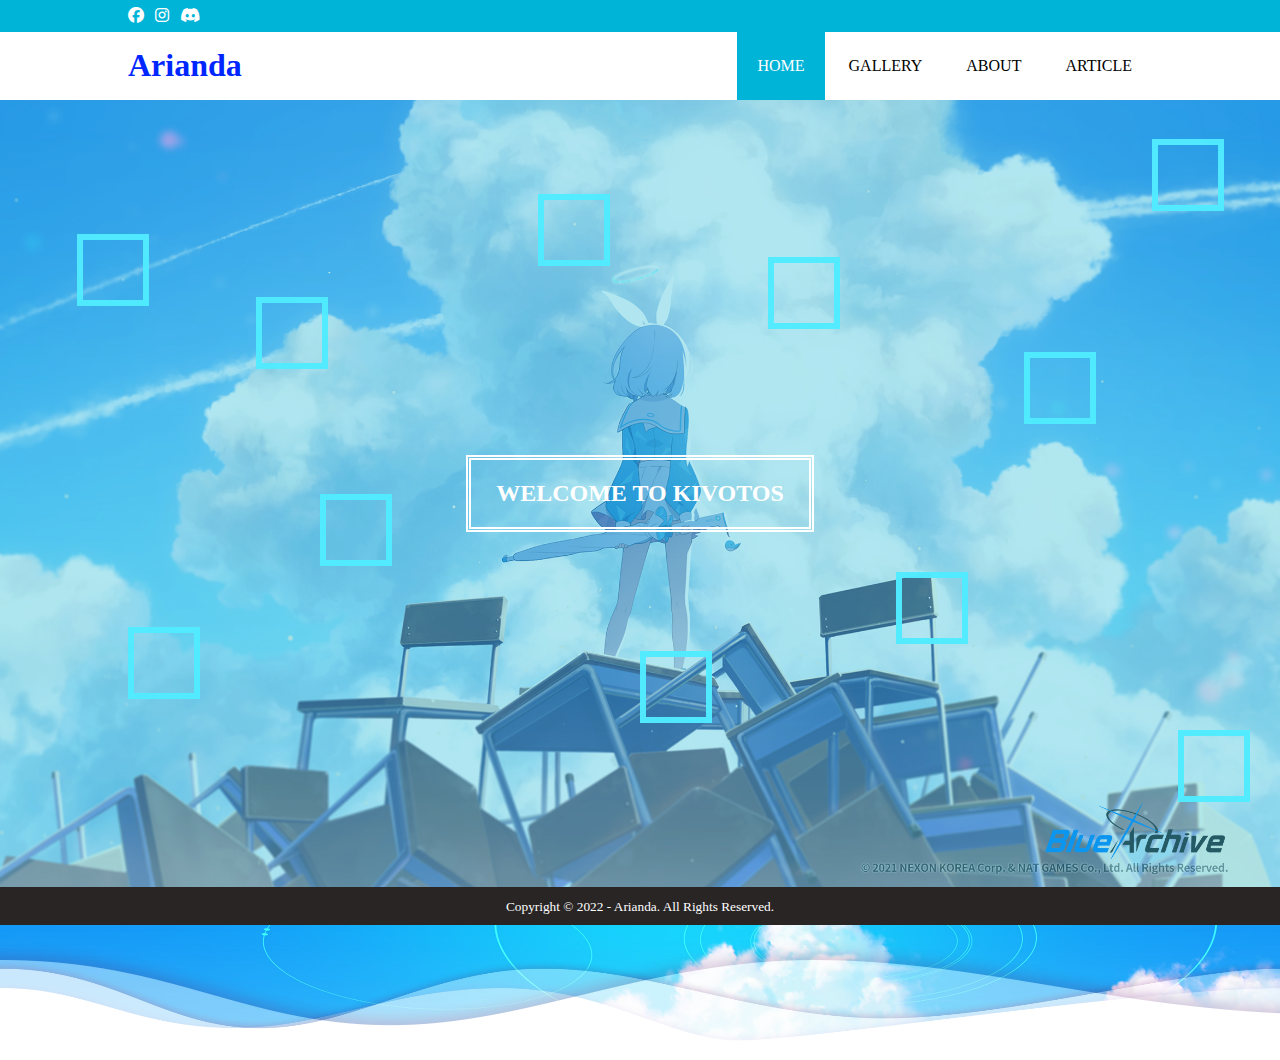
==== Posttest2/index.html @ 8d192fd5 "Add files via upload" ====
<!DOCTYPE html>
<html>
<head>
    <meta charset="utf-8">
    <meta name="viewport" content="width=device-width, initial-scale=1">
    <title>Muhammad Arianda Saputra</title>
    <link rel="stylesheet" type="text/css" href="css/style.css">
    <link rel="stylesheet" type="text/css" href="https://cdnjs.cloudflare.com/ajax/libs/font-awesome/6.1.1/css/all.min.css">
</head>
<body>

    <!-- header -->
    <div class="medsos">
        <div class="container">
            <ul>
                <li><a href="https://www.facebook.com/aria.nda.925059"><i class="fa-brands fa-facebook"></i></a></li>
                <li><a href="https://www.instagram.com/arsa_arianda/"><i class="fa-brands fa-instagram"></i></a></li>
                <li><a href="https://discord.com/channels/543075751478427650/543075752002977793"><i class="fa-brands fa-discord"></i></a></li>
            </ul>
        </div>
    </div>
    <header>
        <div class="container">
        <h1><a href="index.html">Arianda</a></h1>
        <ul>
            <li class="active"><a href="index.html">HOME</a></li>
            <li><a href="Hover.html">GALLERY</a></li>
            <li><a href="Cv/index2.html">ABOUT</a></li>
            <li><a href="School.html">ARTICLE</a></li>
        </ul>
        </div>
    </header>

    <!--banner-->
    <section class="banner">
        <h2>WELCOME TO KIVOTOS</h2>
        <div class="box2">
            <div></div>
            <div></div>
            <div></div>
            <div></div>
            <div></div>
            <div></div>
            <div></div>
            <div></div>
            <div></div>
            <div></div>
            <div></div>
        </div>
    </section>

    <!--footer-->
    <footer>
        <div class="container"></div>
        <small>Copyright &copy; 2022 - Arianda. All Rights Reserved.</small>
    </footer>
    
    <!--wavy-->
    <div class="line line-1">
        <div class="wave wavel" style="background-image: url(1.png)"></div>
    </div>

    <div class="line line-2">
        <div class="wave wave2" style="background-image: url(2.png)"></div>
    </div>
    
    <div class="line line-3">
        <div class="wave wave3" style="background-image: url(3.png)"></div>
    </div>
</body>
</html>
---- Posttest2/css/style.css ----
* {
    padding: 0;
    margin: 0;
    font-family: 'Times New Roman', Times, serif;
}
a {
    color: inherit;
    text-decoration: none;
    
}
.medsos {
        padding: 7px 0;
        background-color: #00B4D8;
}
.medsos ul li {
    display: inline-block;
    color: white;
    margin-right: 7px;
}
.container {
    width:80%;
    margin:0 auto;
}
.container::after{
    content:"";
    display: block;
    clear: both;
}
header h1 {
    float: left;
    padding: 15px 0;
    color: #0026ff;
}
header ul {
    float: right;
}
header ul li {
    display: inline-block;
}
header ul li a {
    padding: 25px 20px;
    display: inline-block;
}
header ul li a:hover{
    background-color: #1f73d3;
    color: white;
}
.active {
    background-color: #00B4D8;
    color: white;
}
.banner {
    height: 73vh;
    background-image: url("../img/07.jpg");
    background-size: cover;
    background-position: center;
    position: relative;
    display: flex;
    justify-content: center;
    align-items: center;
}.banner::after {
    content:"";
    display: block;
    display: inline-block;
    position: absolute;
    top: 0;
    left: 0;
    right: 0;
    bottom: 0;
    background-color: rgba(0, 180, 216, .3);
}
.banner h2 {
    color: white;
    padding: 20px 25px;
    border:5px double #fff;
    z-index: 9;

}
section {
    padding: 65px 0;
}
.Biodata h3 {
    text-align: center;
    border:10px 5px;
    color: #00B4D8;
    z-index: 0;
    font-size: 45px;
} 
.Biodata {
    height: 90vh;
    background-image: url("../img/213.png");
    background-size: cover;
    background-repeat: no-repeat;
    background-position: center;
    display: flex;
}
.Biodata h3 {
    text-shadow: 0px 0 6px rgb(61, 226, 255);
}
footer {
    padding: 10px;
    text-align: center;
    background-color: rgb(41, 37, 37);
    color: #fff;
}
.line {
    position: absolute;
    width: 100%;
    overflow: hidden;
    height: 15%;
    background-image: url("../img/200.jpg");
    background-size: cover;
}
.line-1 {
    z-index: 20;
    opacity: 0.4;
}
.line-2 {
    z-index: 10;
    opacity: 0.6;
}
.line-3 {
    z-index: 5;
}
.wave {
    position: absolute;
    left: 0;
    width: 200%;
    height: 100%;
    background-repeat: repeat no-repeat;
    background-position: 0 bottom;
    transform-origin: center bottom;
}
.wave1{
    -webkit-background-size: 40% 80px;
    background-size: 50% 80px;
}
.wave2{
    -webkit-background-size: 20% 80px;
    background-size: 50% 100px;
    animation: animate 18s linear infinite;
}
.wave3{
    -webkit-background-size: 20% 80px;
    background-size: 50% 80px;
    animation: animate 16s linear infinite;
}
@keyframes animate{
    0%{
        transform: translate(0) translate(0) scale(1);
    }
    50%{
        transform: translate(-25%) translate(0) scale(0.5);
    }
    100%{
        transform: translate(-50%) translate(0) scale(1);
    }
}
.box2 div {
    position: absolute;
    width: 60px;
    height: 60px;
    background-color: transparent;
    border: 6px solid rgba(81, 235, 255, 0.979);
    z-index: 1;
}
.box2 div:nth-child(1){
    top: 12%;
    left: 42%;
    animation: mymove 10s linear infinite;    
}
.box2 div:nth-child(2){
    top: 70%;
    left: 50%;
    animation: mymove 7s linear infinite;    
}
.box2 div:nth-child(3){
    top: 17%;
    left: 6%;
    animation: mymove 9s linear infinite;    
}
.box2 div:nth-child(4){
    top: 20%;
    left: 60%;
    animation: mymove 10s linear infinite;    
}
.box2 div:nth-child(5){
    top: 67%;
    left: 10%;
    animation: mymove 6s linear infinite;    
}
.box2 div:nth-child(6){
    top: 60%;
    left: 70%;
    animation: mymove 12s linear infinite;    
}
.box2 div:nth-child(7){
    top: 32%;
    left: 80%;
    animation: mymove 15s linear infinite;    
}
.box2 div:nth-child(8){
    top: 50%;
    left: 25%;
    animation: mymove 16s linear infinite;    
}
.box2 div:nth-child(9){
    top: 5%;
    left: 90%;
    animation: mymove 6s linear infinite;    
}
.box2 div:nth-child(10){
    top: 25%;
    left: 20%;
    animation: mymove 5s linear infinite;    
}
.box2 div:nth-child(11){
    top: 80%;
    left: 92%;
    animation: mymove 7s linear infinite;
}

.box2 div:nth-child(12){
    top: 30%;
    left: 50%;
    animation: mymove 1s linear infinite;
}
    
@keyframes mymove  {
    0%{
        transform: scale(0) translateY(0) rotate(0);
        opacity: 1;
    }
    100%{
        transform: scale(1.5) translateY(-90px) rotate(360deg);
        opacity: 0;
    }
}
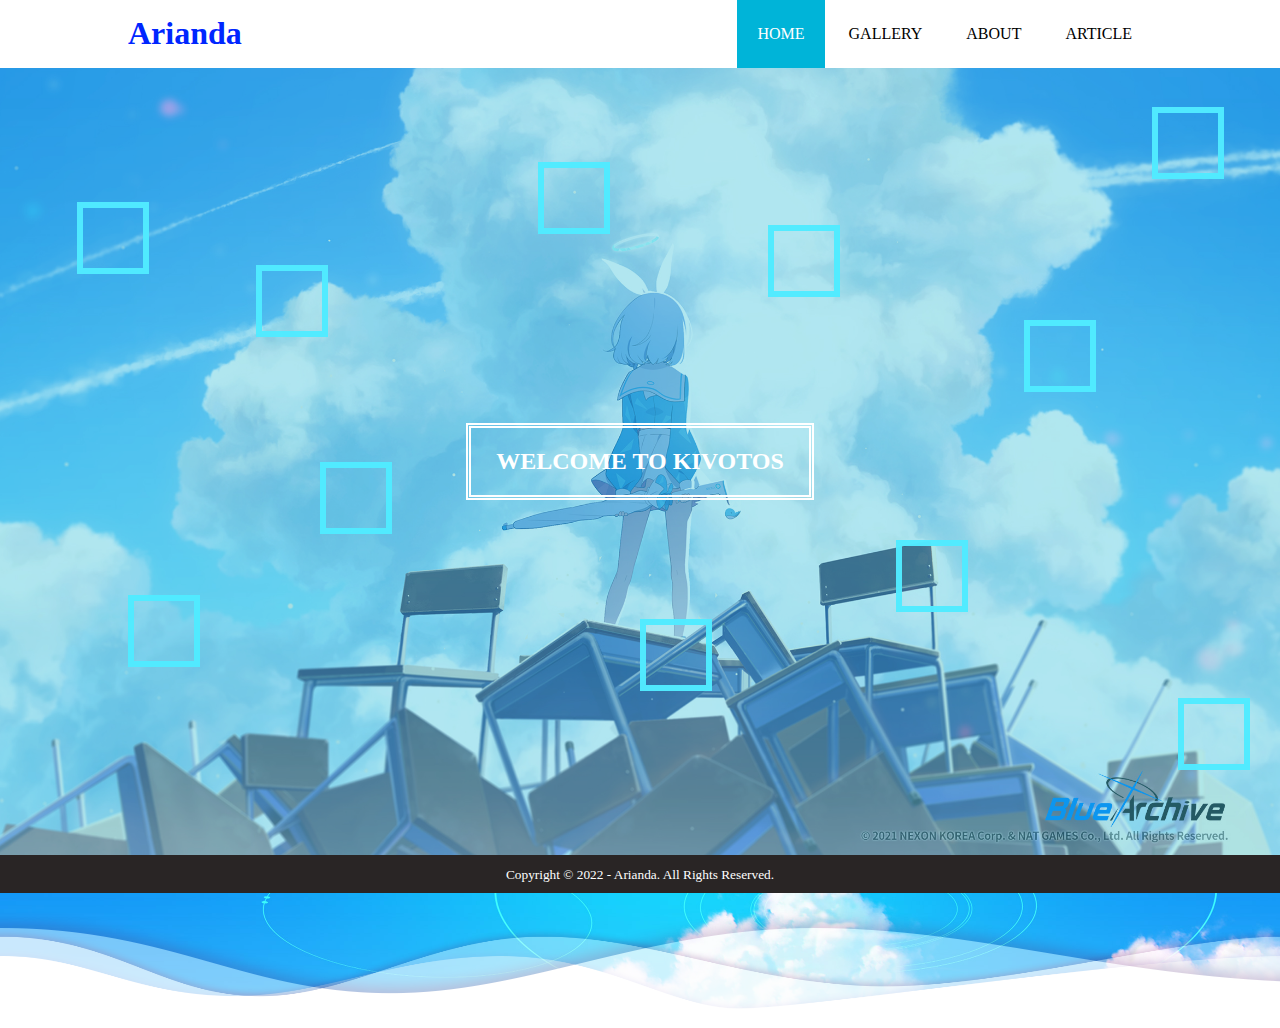
==== commit 8d145895: "index.html" ====
--- a/Posttest2/index.html
+++ b/Posttest2/index.html
@@ -3,30 +3,18 @@
 <head>
     <meta charset="utf-8">
     <meta name="viewport" content="width=device-width, initial-scale=1">
-    <title>Muhammad Arianda Saputra</title>
+    <title>2209106027_Muhammad Arianda Saputra_A2_Posttest2</title>
     <link rel="stylesheet" type="text/css" href="css/style.css">
-    <link rel="stylesheet" type="text/css" href="https://cdnjs.cloudflare.com/ajax/libs/font-awesome/6.1.1/css/all.min.css">
 </head>
 <body>
-
-    <!-- header -->
-    <div class="medsos">
-        <div class="container">
-            <ul>
-                <li><a href="https://www.facebook.com/aria.nda.925059"><i class="fa-brands fa-facebook"></i></a></li>
-                <li><a href="https://www.instagram.com/arsa_arianda/"><i class="fa-brands fa-instagram"></i></a></li>
-                <li><a href="https://discord.com/channels/543075751478427650/543075752002977793"><i class="fa-brands fa-discord"></i></a></li>
-            </ul>
-        </div>
-    </div>
     <header>
         <div class="container">
         <h1><a href="index.html">Arianda</a></h1>
         <ul>
             <li class="active"><a href="index.html">HOME</a></li>
-            <li><a href="Hover.html">GALLERY</a></li>
+            <li><a href="Char/Hover.html">GALLERY</a></li>
             <li><a href="Cv/index2.html">ABOUT</a></li>
-            <li><a href="School.html">ARTICLE</a></li>
+            <li><a href="School/School.html">ARTICLE</a></li>
         </ul>
         </div>
     </header>
@@ -68,4 +56,4 @@
         <div class="wave wave3" style="background-image: url(3.png)"></div>
     </div>
 </body>
-</html>+</html>
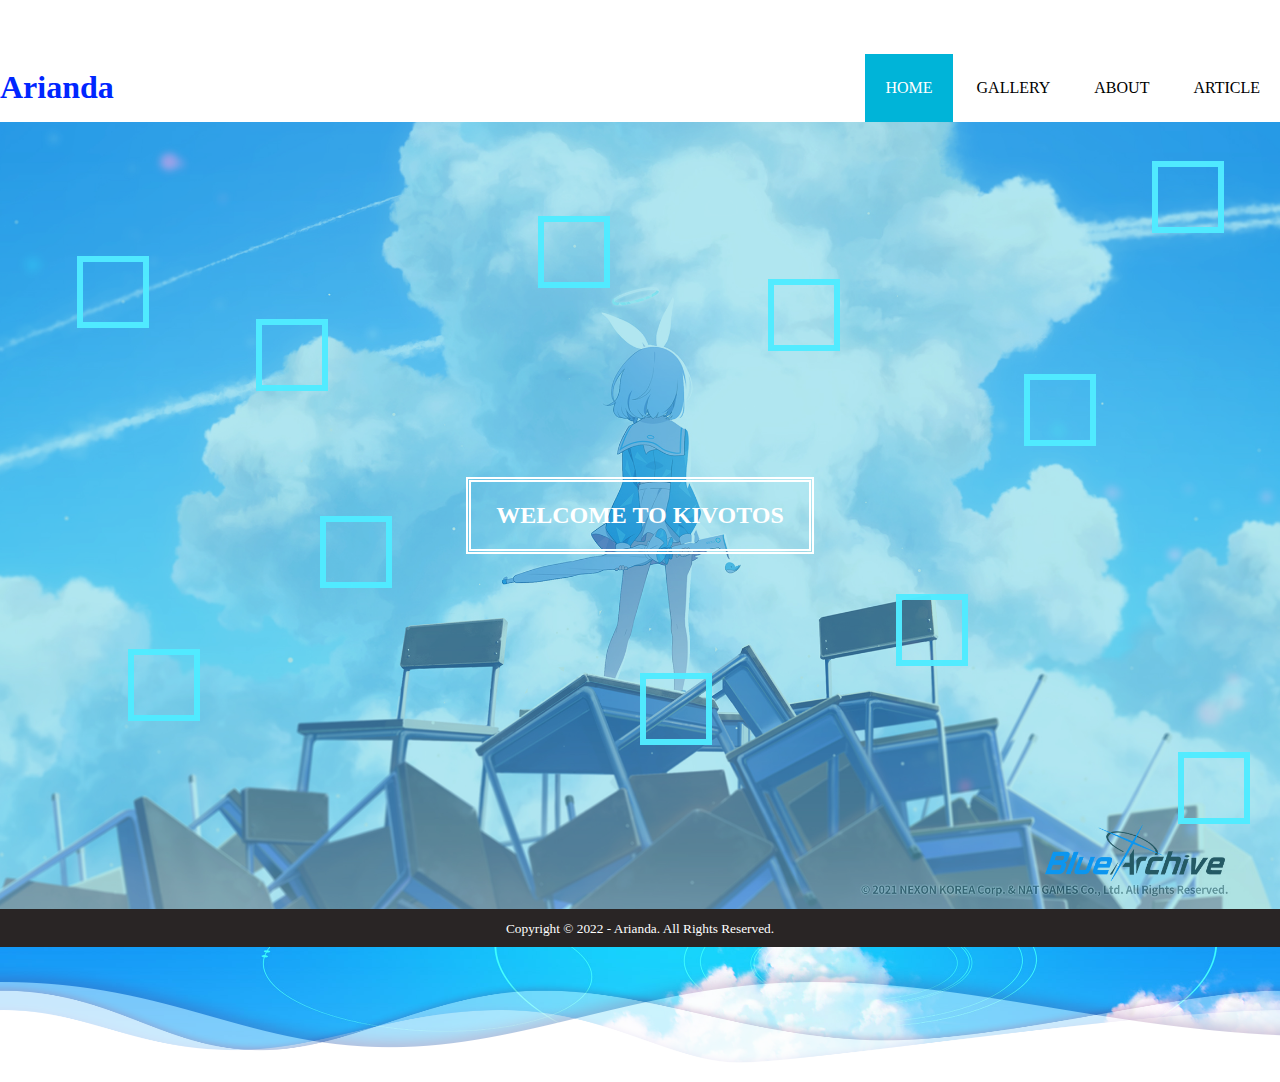
==== commit 137cfa70: "index.html" ====
--- a/Posttest2/index.html
+++ b/Posttest2/index.html
@@ -7,6 +7,17 @@
     <link rel="stylesheet" type="text/css" href="css/style.css">
 </head>
 <body>
+
+    <div class="medsos">
+        <div class="container">
+            <ul>
+                <li><a><i></i></a></li>
+                <li><a><i></i></a></li>
+                <li><a><i></i></a></li>
+            </ul>
+        </div>
+    </div>
+    
     <header>
         <div class="container">
         <h1><a href="index.html">Arianda</a></h1>
--- a/Posttest2/css/style.css
+++ b/Posttest2/css/style.css
@@ -5,17 +5,8 @@
 }
 a {
     color: inherit;
-    text-decoration: none;
-    
-}
-.medsos {
-        padding: 7px 0;
-        background-color: #00B4D8;
-}
-.medsos ul li {
-    display: inline-block;
-    color: white;
-    margin-right: 7px;
+    text-decoration: none;  
+}
 }
 .container {
     width:80%;
@@ -235,4 +226,4 @@
         transform: scale(1.5) translateY(-90px) rotate(360deg);
         opacity: 0;
     }
-}+}
